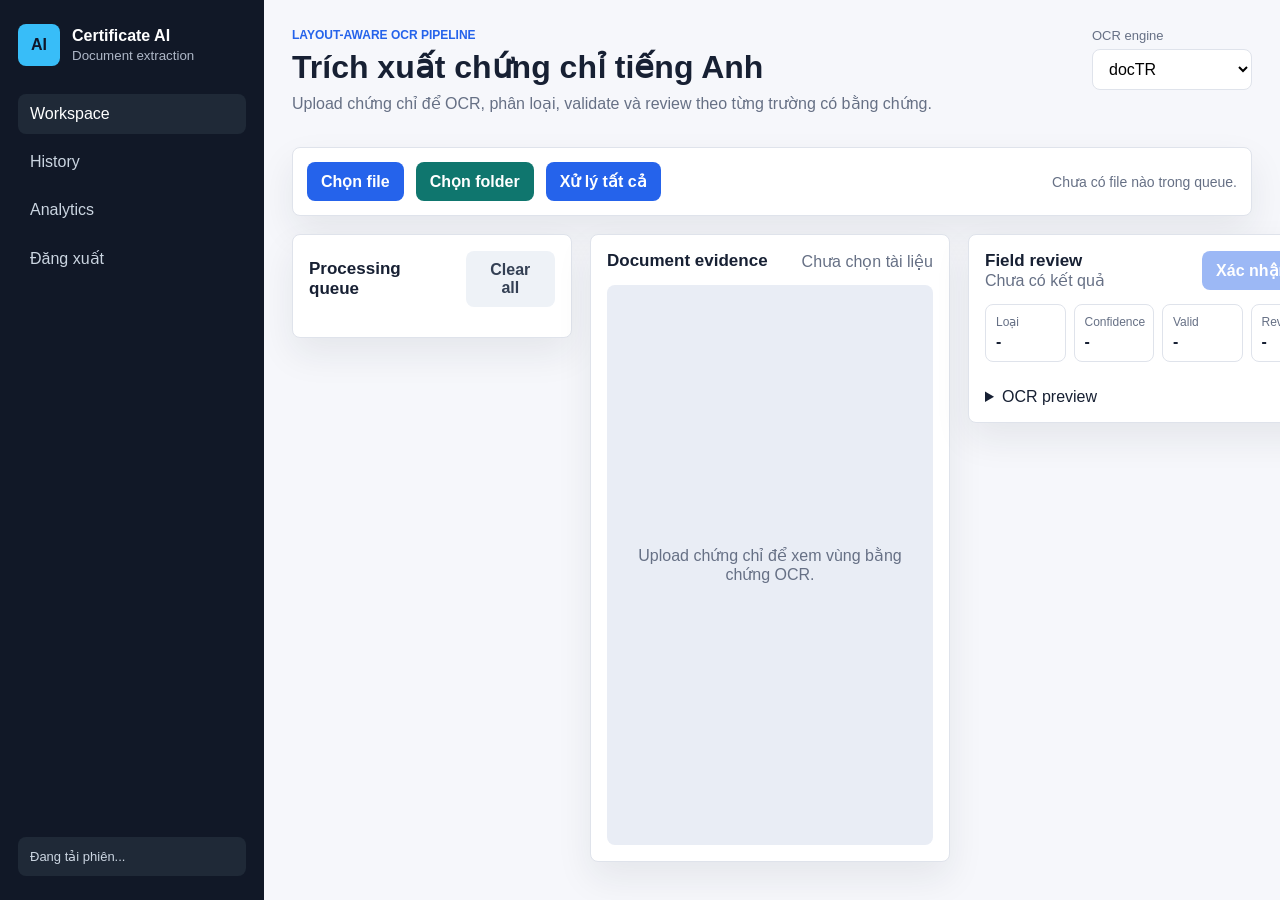
==== frontend/index.html @ b214961a "Initial commit" ====
<!DOCTYPE html>
<html lang="vi">
<head>
    <meta charset="UTF-8" />
    <meta name="viewport" content="width=device-width, initial-scale=1.0" />
    <title>Certificate Document AI</title>
    <link rel="stylesheet" href="styles.css" />
</head>
<body>
    <aside class="sidebar">
        <div class="brand">
            <span class="brand-mark">AI</span>
            <div>
                <strong>Certificate AI</strong>
                <small>Document extraction</small>
            </div>
        </div>
        <nav class="nav">
            <button class="nav-item active" data-section="workspace">Workspace</button>
            <button class="nav-item" data-section="history">History</button>
            <button class="nav-item" data-section="analytics">Analytics</button>
            <button class="nav-item" id="logout-btn">Đăng xuất</button>
        </nav>
        <div class="user-box" id="user-box">Đang tải phiên...</div>
    </aside>

    <main class="main">
        <section id="workspace-section" class="section active">
            <header class="page-header">
                <div>
                    <p class="eyebrow">Layout-aware OCR pipeline</p>
                    <h1>Trích xuất chứng chỉ tiếng Anh</h1>
                    <p class="subtitle">Upload chứng chỉ để OCR, phân loại, validate và review theo từng trường có bằng chứng.</p>
                </div>
                <div class="engine-select">
                    <label for="engine">OCR engine</label>
                    <select id="engine">
                        <option value="doctr" selected>docTR</option>
                        <option value="auto">Auto fallback</option>
                        <option value="easyocr">EasyOCR</option>
                    </select>
                </div>
            </header>

            <section class="upload-band">
                <label class="upload-action">
                    <span>Chọn file</span>
                    <input id="file-input" type="file" accept=".jpg,.jpeg,.png,.pdf" multiple />
                </label>
                <label class="upload-action secondary">
                    <span>Chọn folder</span>
                    <input id="folder-input" type="file" accept=".jpg,.jpeg,.png,.pdf" webkitdirectory directory multiple />
                </label>
                <button id="process-all-btn" class="primary-command" type="button">Xử lý tất cả</button>
                <div class="upload-note" id="upload-note">Chưa có file nào trong queue.</div>
            </section>

            <section class="workspace-grid">
                <div class="queue-panel">
                    <div class="panel-header">
                        <h2>Processing queue</h2>
                        <button id="clear-queue-btn" class="ghost-btn" type="button">Clear all</button>
                    </div>
                    <div id="queue-list" class="queue-list"></div>
                </div>

                <div class="document-panel">
                    <div class="panel-header">
                        <h2>Document evidence</h2>
                        <span id="doc-meta" class="muted">Chưa chọn tài liệu</span>
                    </div>
                    <div class="image-stage" id="image-stage">
                        <img id="preview-img" alt="Certificate preview" />
                        <div id="bbox-layer" class="bbox-layer"></div>
                        <div id="empty-preview" class="empty-preview">Upload chứng chỉ để xem vùng bằng chứng OCR.</div>
                    </div>
                </div>

                <div class="review-panel">
                    <div class="panel-header">
                        <div>
                            <h2>Field review</h2>
                            <span id="result-summary" class="muted">Chưa có kết quả</span>
                        </div>
                        <button id="save-btn" class="primary-command" type="button" disabled>Xác nhận lưu</button>
                    </div>
                    <div class="quality-strip" id="quality-strip">
                        <div><span>Loại</span><strong>-</strong></div>
                        <div><span>Confidence</span><strong>-</strong></div>
                        <div><span>Valid</span><strong>-</strong></div>
                        <div><span>Review</span><strong>-</strong></div>
                    </div>
                    <div id="warnings" class="warnings hidden"></div>
                    <div id="fields-container" class="fields-container"></div>
                    <details class="ocr-details">
                        <summary>OCR preview</summary>
                        <pre id="ocr-preview"></pre>
                    </details>
                </div>
            </section>
        </section>

        <section id="history-section" class="section">
            <header class="page-header">
                <div>
                    <p class="eyebrow">Human-in-the-loop archive</p>
                    <h1>Lịch sử chứng chỉ</h1>
                    <p class="subtitle">Các chứng chỉ đã review và lưu vào cơ sở dữ liệu.</p>
                </div>
                <button id="refresh-history-btn" class="primary-command" type="button">Refresh</button>
            </header>
            <div class="table-wrap">
                <table>
                    <thead>
                        <tr>
                            <th>Thời gian</th>
                            <th>File</th>
                            <th>Loại</th>
                            <th>Confidence</th>
                            <th>Fields</th>
                            <th></th>
                        </tr>
                    </thead>
                    <tbody id="history-body"></tbody>
                </table>
            </div>
        </section>

        <section id="analytics-section" class="section">
            <header class="page-header">
                <div>
                    <p class="eyebrow">Evaluation dashboard</p>
                    <h1>Phân tích xử lý</h1>
                    <p class="subtitle">Tổng quan dữ liệu đã lưu, số field hợp lệ và số field cần review.</p>
                </div>
                <button id="refresh-analytics-btn" class="primary-command" type="button">Refresh</button>
            </header>
            <div id="analytics-grid" class="analytics-grid"></div>
        </section>
    </main>

    <div id="detail-modal" class="modal hidden">
        <div class="modal-dialog">
            <div class="panel-header">
                <h2 id="modal-title">Chi tiết chứng chỉ</h2>
                <button id="modal-close" class="ghost-btn" type="button">Đóng</button>
            </div>
            <div id="modal-content" class="modal-content"></div>
            <div class="modal-actions">
                <button id="modal-save" class="primary-command" type="button">Lưu thay đổi</button>
                <button id="modal-delete" class="danger-btn" type="button">Xóa</button>
            </div>
        </div>
    </div>

    <script type="module" src="main.js"></script>
</body>
</html>
---- frontend/styles.css ----
:root {
    --bg: #f6f7fb;
    --panel: #ffffff;
    --panel-border: #dfe3eb;
    --text: #172033;
    --muted: #667085;
    --blue: #2563eb;
    --blue-soft: #e8f0ff;
    --green: #0f9f6e;
    --amber: #b7791f;
    --red: #dc2626;
    --shadow: 0 16px 36px rgba(23, 32, 51, 0.08);
}

* {
    box-sizing: border-box;
}

body {
    margin: 0;
    min-height: 100vh;
    display: flex;
    background: var(--bg);
    color: var(--text);
    font-family: Inter, "Segoe UI", Arial, sans-serif;
}

button, input, select {
    font: inherit;
}

.sidebar {
    width: 264px;
    padding: 24px 18px;
    background: #111827;
    color: white;
    display: flex;
    flex-direction: column;
    gap: 28px;
}

.brand {
    display: flex;
    align-items: center;
    gap: 12px;
}

.brand-mark {
    width: 42px;
    height: 42px;
    display: grid;
    place-items: center;
    border-radius: 8px;
    background: #38bdf8;
    color: #0f172a;
    font-weight: 800;
}

.brand small {
    display: block;
    color: #aeb7c7;
    margin-top: 3px;
}

.nav {
    display: grid;
    gap: 8px;
}

.nav-item {
    border: 0;
    border-radius: 8px;
    padding: 11px 12px;
    text-align: left;
    color: #cbd5e1;
    background: transparent;
    cursor: pointer;
}

.nav-item.active,
.nav-item:hover {
    background: #1f2937;
    color: white;
}

.user-box {
    margin-top: auto;
    padding: 12px;
    border-radius: 8px;
    background: #1f2937;
    color: #cbd5e1;
    font-size: 13px;
}

.main {
    flex: 1;
    min-width: 0;
    padding: 28px;
    overflow: auto;
}

.section {
    display: none;
}

.section.active {
    display: block;
}

.page-header {
    display: flex;
    justify-content: space-between;
    gap: 24px;
    align-items: flex-start;
    margin-bottom: 18px;
}

.eyebrow {
    margin: 0 0 6px;
    color: var(--blue);
    font-weight: 700;
    text-transform: uppercase;
    font-size: 12px;
    letter-spacing: 0;
}

h1, h2, p {
    margin-top: 0;
}

h1 {
    margin-bottom: 8px;
    font-size: 32px;
}

h2 {
    margin-bottom: 0;
    font-size: 17px;
}

.subtitle,
.muted {
    color: var(--muted);
}

.engine-select {
    display: grid;
    gap: 6px;
    min-width: 160px;
}

.engine-select label {
    font-size: 13px;
    color: var(--muted);
}

.engine-select select,
.field-card input {
    border: 1px solid var(--panel-border);
    border-radius: 8px;
    padding: 10px 12px;
    background: white;
}

.upload-band,
.queue-panel,
.document-panel,
.review-panel,
.table-wrap,
.analytics-grid > div {
    background: var(--panel);
    border: 1px solid var(--panel-border);
    border-radius: 8px;
    box-shadow: var(--shadow);
}

.upload-band {
    display: flex;
    align-items: center;
    gap: 12px;
    padding: 14px;
    margin-bottom: 18px;
}

.upload-action,
.primary-command,
.ghost-btn,
.danger-btn {
    border: 0;
    border-radius: 8px;
    padding: 10px 14px;
    cursor: pointer;
    font-weight: 700;
}

.upload-action,
.primary-command {
    background: var(--blue);
    color: white;
}

.upload-action.secondary {
    background: #0f766e;
}

.upload-action input {
    display: none;
}

.ghost-btn {
    background: #eef2f7;
    color: #344054;
}

.danger-btn {
    background: var(--red);
    color: white;
}

.primary-command:disabled {
    opacity: 0.45;
    cursor: not-allowed;
}

.upload-note {
    margin-left: auto;
    color: var(--muted);
    font-size: 14px;
}

.workspace-grid {
    display: grid;
    grid-template-columns: 280px minmax(360px, 1fr) minmax(380px, 520px);
    gap: 18px;
    align-items: start;
}

.queue-panel,
.document-panel,
.review-panel {
    padding: 16px;
}

.panel-header {
    display: flex;
    align-items: center;
    justify-content: space-between;
    gap: 12px;
    margin-bottom: 14px;
}

.queue-list {
    display: grid;
    gap: 8px;
}

.queue-item {
    width: 100%;
    border: 1px solid var(--panel-border);
    background: white;
    border-radius: 8px;
    display: grid;
    grid-template-columns: minmax(0, 1fr) 34px;
    align-items: center;
    overflow: hidden;
}

.queue-item.active {
    border-color: var(--blue);
    background: var(--blue-soft);
}

.queue-item strong {
    display: block;
    overflow-wrap: anywhere;
}

.queue-select {
    min-width: 0;
    border: 0;
    background: transparent;
    padding: 10px;
    text-align: left;
    cursor: pointer;
}

.queue-status {
    display: block;
    margin-top: 6px;
    font-size: 12px;
    color: var(--muted);
}

.queue-remove {
    width: 28px;
    height: 28px;
    margin-right: 6px;
    border: 0;
    border-radius: 8px;
    background: transparent;
    color: var(--muted);
    cursor: pointer;
    font-size: 22px;
    line-height: 1;
}

.queue-remove:hover {
    background: #fee2e2;
    color: var(--red);
}

.image-stage {
    position: relative;
    min-height: 560px;
    max-height: 72vh;
    overflow: auto;
    background: #e9edf5;
    border-radius: 8px;
    display: grid;
    place-items: center;
}

.image-stage img {
    max-width: 100%;
    height: auto;
    display: none;
}

.bbox-layer {
    position: absolute;
    inset: 0;
    pointer-events: none;
}

.bbox {
    position: absolute;
    border: 2px solid var(--blue);
    background: rgba(37, 99, 235, 0.13);
    border-radius: 4px;
}

.bbox.active {
    border-color: var(--green);
    background: rgba(15, 159, 110, 0.18);
}

.empty-preview {
    color: var(--muted);
    text-align: center;
    padding: 24px;
}

.quality-strip {
    display: grid;
    grid-template-columns: repeat(4, minmax(0, 1fr));
    gap: 8px;
    margin-bottom: 12px;
}

.quality-strip div {
    border: 1px solid var(--panel-border);
    border-radius: 8px;
    padding: 10px;
}

.quality-strip span {
    display: block;
    color: var(--muted);
    font-size: 12px;
}

.quality-strip strong {
    display: block;
    margin-top: 4px;
}

.warnings {
    padding: 10px 12px;
    margin-bottom: 12px;
    border-radius: 8px;
    background: #fff7ed;
    color: var(--amber);
    border: 1px solid #fed7aa;
}

.hidden {
    display: none !important;
}

.fields-container {
    display: grid;
    gap: 10px;
    max-height: 54vh;
    overflow: auto;
    padding-right: 4px;
}

.field-card {
    border: 1px solid var(--panel-border);
    border-radius: 8px;
    padding: 12px;
    background: #fbfcff;
}

.field-top {
    display: flex;
    justify-content: space-between;
    gap: 10px;
    align-items: center;
    margin-bottom: 8px;
}

.field-label {
    font-weight: 800;
}

.field-badge {
    border-radius: 999px;
    padding: 3px 8px;
    font-size: 12px;
    font-weight: 800;
    background: #eef2f7;
    color: #344054;
}

.field-badge.valid {
    background: #dcfce7;
    color: #166534;
}

.field-badge.review {
    background: #fef3c7;
    color: #92400e;
}

.field-badge.missing {
    background: #fee2e2;
    color: #991b1b;
}

.field-card input {
    width: 100%;
}

.field-meta {
    margin-top: 8px;
    font-size: 12px;
    color: var(--muted);
}

.ocr-details {
    margin-top: 14px;
}

.ocr-details pre {
    white-space: pre-wrap;
    overflow-wrap: anywhere;
    max-height: 220px;
    overflow: auto;
    background: #0f172a;
    color: #e2e8f0;
    border-radius: 8px;
    padding: 12px;
}

.table-wrap {
    padding: 8px;
    overflow: auto;
}

table {
    width: 100%;
    border-collapse: collapse;
}

th, td {
    padding: 13px 12px;
    border-bottom: 1px solid var(--panel-border);
    text-align: left;
}

th {
    color: var(--muted);
    font-size: 13px;
}

.analytics-grid {
    display: grid;
    grid-template-columns: repeat(4, minmax(180px, 1fr));
    gap: 14px;
}

.analytics-grid > div {
    padding: 18px;
}

.analytics-grid span {
    color: var(--muted);
}

.analytics-grid strong {
    display: block;
    margin-top: 10px;
    font-size: 28px;
}

.modal {
    position: fixed;
    inset: 0;
    background: rgba(15, 23, 42, 0.55);
    display: grid;
    place-items: center;
    padding: 24px;
    z-index: 20;
}

.modal-dialog {
    width: min(880px, 100%);
    max-height: 88vh;
    overflow: auto;
    background: white;
    border-radius: 8px;
    padding: 18px;
}

.modal-content {
    display: grid;
    gap: 10px;
}

.modal-actions {
    display: flex;
    justify-content: flex-end;
    gap: 10px;
    margin-top: 16px;
}

@media (max-width: 1180px) {
    body {
        display: block;
    }
    .sidebar {
        width: auto;
        min-height: auto;
    }
    .workspace-grid {
        grid-template-columns: 1fr;
    }
    .analytics-grid {
        grid-template-columns: repeat(2, minmax(0, 1fr));
    }
}
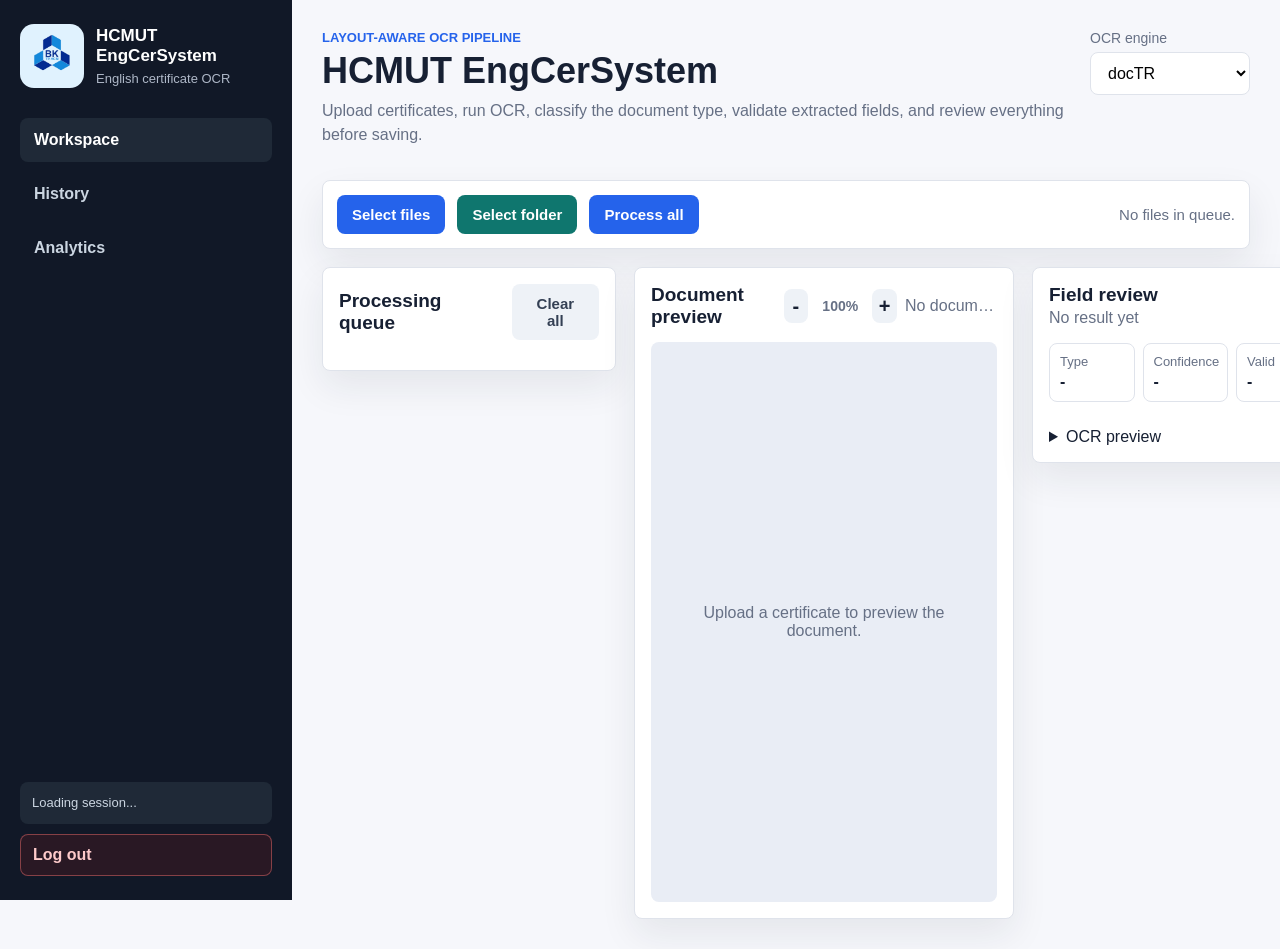
==== commit d5dee2fc: "final release" ====
--- a/frontend/index.html
+++ b/frontend/index.html
@@ -1,27 +1,31 @@
 <!DOCTYPE html>
-<html lang="vi">
+<html lang="en">
 <head>
     <meta charset="UTF-8" />
     <meta name="viewport" content="width=device-width, initial-scale=1.0" />
-    <title>Certificate Document AI</title>
+    <title>HCMUT EngCerSystem</title>
     <link rel="stylesheet" href="styles.css" />
 </head>
 <body>
     <aside class="sidebar">
         <div class="brand">
-            <span class="brand-mark">AI</span>
+            <span class="brand-mark">
+                <img src="assets/BK_logo.png" alt="HCMUT logo" />
+            </span>
             <div>
-                <strong>Certificate AI</strong>
-                <small>Document extraction</small>
+                <strong>HCMUT EngCerSystem</strong>
+                <small>English certificate OCR</small>
             </div>
         </div>
         <nav class="nav">
             <button class="nav-item active" data-section="workspace">Workspace</button>
             <button class="nav-item" data-section="history">History</button>
             <button class="nav-item" data-section="analytics">Analytics</button>
-            <button class="nav-item" id="logout-btn">Đăng xuất</button>
         </nav>
-        <div class="user-box" id="user-box">Đang tải phiên...</div>
+        <div class="sidebar-bottom">
+            <div class="user-box" id="user-box">Loading session...</div>
+            <button class="logout-button" id="logout-btn" type="button">Log out</button>
+        </div>
     </aside>
 
     <main class="main">
@@ -29,30 +33,33 @@
             <header class="page-header">
                 <div>
                     <p class="eyebrow">Layout-aware OCR pipeline</p>
-                    <h1>Trích xuất chứng chỉ tiếng Anh</h1>
-                    <p class="subtitle">Upload chứng chỉ để OCR, phân loại, validate và review theo từng trường có bằng chứng.</p>
+                    <h1>HCMUT EngCerSystem</h1>
+                    <p class="subtitle">Upload certificates, run OCR, classify the document type, validate extracted fields, and review everything before saving.</p>
                 </div>
-                <div class="engine-select">
-                    <label for="engine">OCR engine</label>
-                    <select id="engine">
-                        <option value="doctr" selected>docTR</option>
-                        <option value="auto">Auto fallback</option>
-                        <option value="easyocr">EasyOCR</option>
-                    </select>
+                <div class="header-controls">
+                    <div class="engine-select">
+                        <label for="engine">OCR engine</label>
+                        <select id="engine">
+                            <option value="doctr" selected>docTR</option>
+                            <option value="paddleocr">PaddleOCR</option>
+                            <option value="easyocr">EasyOCR</option>
+                            <option value="auto">Auto fallback</option>
+                        </select>
+                    </div>
                 </div>
             </header>
 
             <section class="upload-band">
                 <label class="upload-action">
-                    <span>Chọn file</span>
+                    <span>Select files</span>
                     <input id="file-input" type="file" accept=".jpg,.jpeg,.png,.pdf" multiple />
                 </label>
                 <label class="upload-action secondary">
-                    <span>Chọn folder</span>
+                    <span>Select folder</span>
                     <input id="folder-input" type="file" accept=".jpg,.jpeg,.png,.pdf" webkitdirectory directory multiple />
                 </label>
-                <button id="process-all-btn" class="primary-command" type="button">Xử lý tất cả</button>
-                <div class="upload-note" id="upload-note">Chưa có file nào trong queue.</div>
+                <button id="process-all-btn" class="primary-command" type="button">Process all</button>
+                <div class="upload-note" id="upload-note">No files in queue.</div>
             </section>
 
             <section class="workspace-grid">
@@ -66,13 +73,18 @@
 
                 <div class="document-panel">
                     <div class="panel-header">
-                        <h2>Document evidence</h2>
-                        <span id="doc-meta" class="muted">Chưa chọn tài liệu</span>
+                        <h2>Document preview</h2>
+                        <div class="preview-tools">
+                            <button id="zoom-out-btn" class="icon-btn" type="button" title="Zoom out" aria-label="Zoom out">-</button>
+                            <span id="zoom-label" class="zoom-label">100%</span>
+                            <button id="zoom-in-btn" class="icon-btn" type="button" title="Zoom in" aria-label="Zoom in">+</button>
+                            <span id="doc-meta" class="muted">No document selected</span>
+                        </div>
                     </div>
                     <div class="image-stage" id="image-stage">
                         <img id="preview-img" alt="Certificate preview" />
                         <div id="bbox-layer" class="bbox-layer"></div>
-                        <div id="empty-preview" class="empty-preview">Upload chứng chỉ để xem vùng bằng chứng OCR.</div>
+                        <div id="empty-preview" class="empty-preview">Upload a certificate to preview the document.</div>
                     </div>
                 </div>
 
@@ -80,12 +92,12 @@
                     <div class="panel-header">
                         <div>
                             <h2>Field review</h2>
-                            <span id="result-summary" class="muted">Chưa có kết quả</span>
+                            <span id="result-summary" class="muted">No result yet</span>
                         </div>
-                        <button id="save-btn" class="primary-command" type="button" disabled>Xác nhận lưu</button>
+                        <button id="save-btn" class="primary-command" type="button" disabled>Confirm save</button>
                     </div>
                     <div class="quality-strip" id="quality-strip">
-                        <div><span>Loại</span><strong>-</strong></div>
+                        <div><span>Type</span><strong>-</strong></div>
                         <div><span>Confidence</span><strong>-</strong></div>
                         <div><span>Valid</span><strong>-</strong></div>
                         <div><span>Review</span><strong>-</strong></div>
@@ -104,21 +116,27 @@
             <header class="page-header">
                 <div>
                     <p class="eyebrow">Human-in-the-loop archive</p>
-                    <h1>Lịch sử chứng chỉ</h1>
-                    <p class="subtitle">Các chứng chỉ đã review và lưu vào cơ sở dữ liệu.</p>
+                    <h1>Saved certificates</h1>
+                    <p class="subtitle">Review saved records, inspect extraction quality, and export confirmed fields for downstream use.</p>
                 </div>
-                <button id="refresh-history-btn" class="primary-command" type="button">Refresh</button>
+                <div class="header-actions">
+                    <button id="export-history-btn" class="ghost-btn" type="button">Export CSV</button>
+                    <button id="refresh-history-btn" class="primary-command" type="button">Refresh</button>
+                </div>
             </header>
+
+            <div id="history-analysis" class="history-analysis"></div>
+
             <div class="table-wrap">
                 <table>
                     <thead>
                         <tr>
-                            <th>Thời gian</th>
+                            <th>Saved at</th>
                             <th>File</th>
-                            <th>Loại</th>
+                            <th>Type</th>
                             <th>Confidence</th>
                             <th>Fields</th>
-                            <th></th>
+                            <th>Action</th>
                         </tr>
                     </thead>
                     <tbody id="history-body"></tbody>
@@ -129,26 +147,27 @@
         <section id="analytics-section" class="section">
             <header class="page-header">
                 <div>
-                    <p class="eyebrow">Evaluation dashboard</p>
-                    <h1>Phân tích xử lý</h1>
-                    <p class="subtitle">Tổng quan dữ liệu đã lưu, số field hợp lệ và số field cần review.</p>
+                    <p class="eyebrow">Operational analytics</p>
+                    <h1>Processing analysis</h1>
+                    <p class="subtitle">Aggregate quality, review burden, OCR engine usage, and certificate distribution across saved records.</p>
                 </div>
                 <button id="refresh-analytics-btn" class="primary-command" type="button">Refresh</button>
             </header>
             <div id="analytics-grid" class="analytics-grid"></div>
+            <div id="analytics-details" class="analysis-details"></div>
         </section>
     </main>
 
     <div id="detail-modal" class="modal hidden">
         <div class="modal-dialog">
             <div class="panel-header">
-                <h2 id="modal-title">Chi tiết chứng chỉ</h2>
-                <button id="modal-close" class="ghost-btn" type="button">Đóng</button>
+                <h2 id="modal-title">Certificate detail</h2>
+                <button id="modal-close" class="ghost-btn" type="button">Close</button>
             </div>
             <div id="modal-content" class="modal-content"></div>
             <div class="modal-actions">
-                <button id="modal-save" class="primary-command" type="button">Lưu thay đổi</button>
-                <button id="modal-delete" class="danger-btn" type="button">Xóa</button>
+                <button id="modal-save" class="primary-command" type="button">Save changes</button>
+                <button id="modal-delete" class="danger-btn" type="button">Delete</button>
             </div>
         </div>
     </div>
--- a/frontend/styles.css
+++ b/frontend/styles.css
@@ -9,6 +9,7 @@
     --green: #0f9f6e;
     --amber: #b7791f;
     --red: #dc2626;
+    --teal: #0f766e;
     --shadow: 0 16px 36px rgba(23, 32, 51, 0.08);
 }
 
@@ -23,6 +24,7 @@
     background: var(--bg);
     color: var(--text);
     font-family: Inter, "Segoe UI", Arial, sans-serif;
+    font-size: 16px;
 }
 
 button, input, select {
@@ -30,13 +32,17 @@
 }
 
 .sidebar {
-    width: 264px;
-    padding: 24px 18px;
+    width: 292px;
+    height: 100vh;
+    position: fixed;
+    inset: 0 auto 0 0;
+    padding: 24px 20px;
     background: #111827;
     color: white;
     display: flex;
     flex-direction: column;
-    gap: 28px;
+    gap: 30px;
+    overflow: hidden;
 }
 
 .brand {
@@ -46,35 +52,52 @@
 }
 
 .brand-mark {
-    width: 42px;
-    height: 42px;
+    width: 64px;
+    height: 64px;
     display: grid;
     place-items: center;
-    border-radius: 8px;
-    background: #38bdf8;
-    color: #0f172a;
-    font-weight: 800;
+    flex: 0 0 auto;
+    border-radius: 14px;
+    background: #e0f2fe;
+    overflow: hidden;
+}
+
+.brand-mark img {
+    width: 140%;
+    height: 140%;
+    object-fit: contain;
+    transform: scale(1.15);
+}
+
+.brand strong {
+    display: block;
+    color: white;
+    font-size: 17px;
+    line-height: 1.2;
 }
 
 .brand small {
     display: block;
     color: #aeb7c7;
-    margin-top: 3px;
+    margin-top: 5px;
+    font-size: 13px;
 }
 
 .nav {
     display: grid;
-    gap: 8px;
+    gap: 10px;
 }
 
 .nav-item {
     border: 0;
     border-radius: 8px;
-    padding: 11px 12px;
+    padding: 13px 14px;
     text-align: left;
     color: #cbd5e1;
     background: transparent;
     cursor: pointer;
+    font-size: 16px;
+    font-weight: 650;
 }
 
 .nav-item.active,
@@ -83,19 +106,43 @@
     color: white;
 }
 
+.sidebar-bottom {
+    margin-top: auto;
+    display: grid;
+    gap: 10px;
+}
+
 .user-box {
-    margin-top: auto;
     padding: 12px;
     border-radius: 8px;
     background: #1f2937;
     color: #cbd5e1;
     font-size: 13px;
+    line-height: 1.35;
+    overflow-wrap: anywhere;
+}
+
+.logout-button {
+    border: 1px solid rgba(248, 113, 113, 0.45);
+    border-radius: 8px;
+    padding: 11px 12px;
+    background: rgba(127, 29, 29, 0.22);
+    color: #fecaca;
+    cursor: pointer;
+    font-weight: 750;
+    text-align: left;
+}
+
+.logout-button:hover {
+    background: rgba(185, 28, 28, 0.38);
+    color: white;
 }
 
 .main {
     flex: 1;
     min-width: 0;
-    padding: 28px;
+    margin-left: 292px;
+    padding: 30px;
     overflow: auto;
 }
 
@@ -120,7 +167,7 @@
     color: var(--blue);
     font-weight: 700;
     text-transform: uppercase;
-    font-size: 12px;
+    font-size: 13px;
     letter-spacing: 0;
 }
 
@@ -130,17 +177,20 @@
 
 h1 {
     margin-bottom: 8px;
-    font-size: 32px;
+    font-size: 36px;
+    line-height: 1.12;
 }
 
 h2 {
     margin-bottom: 0;
-    font-size: 17px;
+    font-size: 19px;
 }
 
 .subtitle,
 .muted {
     color: var(--muted);
+    font-size: 16px;
+    line-height: 1.45;
 }
 
 .engine-select {
@@ -149,8 +199,15 @@
     min-width: 160px;
 }
 
+.header-controls,
+.header-actions {
+    display: flex;
+    align-items: flex-end;
+    gap: 10px;
+}
+
 .engine-select label {
-    font-size: 13px;
+    font-size: 14px;
     color: var(--muted);
 }
 
@@ -158,7 +215,7 @@
 .field-card input {
     border: 1px solid var(--panel-border);
     border-radius: 8px;
-    padding: 10px 12px;
+    padding: 11px 13px;
     background: white;
 }
 
@@ -177,6 +234,7 @@
 .upload-band {
     display: flex;
     align-items: center;
+    flex-wrap: wrap;
     gap: 12px;
     padding: 14px;
     margin-bottom: 18px;
@@ -188,9 +246,10 @@
 .danger-btn {
     border: 0;
     border-radius: 8px;
-    padding: 10px 14px;
+    padding: 11px 15px;
     cursor: pointer;
     font-weight: 700;
+    font-size: 15px;
 }
 
 .upload-action,
@@ -200,7 +259,7 @@
 }
 
 .upload-action.secondary {
-    background: #0f766e;
+    background: var(--teal);
 }
 
 .upload-action input {
@@ -225,12 +284,12 @@
 .upload-note {
     margin-left: auto;
     color: var(--muted);
-    font-size: 14px;
+    font-size: 15px;
 }
 
 .workspace-grid {
     display: grid;
-    grid-template-columns: 280px minmax(360px, 1fr) minmax(380px, 520px);
+    grid-template-columns: 294px minmax(380px, 1fr) minmax(400px, 540px);
     gap: 18px;
     align-items: start;
 }
@@ -249,6 +308,54 @@
     margin-bottom: 14px;
 }
 
+.preview-tools {
+    display: flex;
+    align-items: center;
+    justify-content: flex-end;
+    gap: 8px;
+    min-width: 0;
+}
+
+.preview-tools .muted {
+    max-width: 260px;
+    overflow: hidden;
+    text-overflow: ellipsis;
+    white-space: nowrap;
+}
+
+.icon-btn {
+    width: 34px;
+    height: 34px;
+    border: 0;
+    border-radius: 8px;
+    display: grid;
+    place-items: center;
+    background: #eef2f7;
+    color: #172033;
+    cursor: pointer;
+    font-size: 20px;
+    font-weight: 850;
+    line-height: 1;
+}
+
+.icon-btn:hover:not(:disabled) {
+    background: #dbeafe;
+    color: var(--blue);
+}
+
+.icon-btn:disabled {
+    opacity: 0.45;
+    cursor: not-allowed;
+}
+
+.zoom-label {
+    min-width: 48px;
+    color: var(--muted);
+    font-size: 14px;
+    font-weight: 800;
+    text-align: center;
+}
+
 .queue-list {
     display: grid;
     gap: 8px;
@@ -260,7 +367,7 @@
     background: white;
     border-radius: 8px;
     display: grid;
-    grid-template-columns: minmax(0, 1fr) 34px;
+    grid-template-columns: minmax(0, 1fr) 54px 34px;
     align-items: center;
     overflow: hidden;
 }
@@ -279,7 +386,7 @@
     min-width: 0;
     border: 0;
     background: transparent;
-    padding: 10px;
+    padding: 12px;
     text-align: left;
     cursor: pointer;
 }
@@ -287,7 +394,7 @@
 .queue-status {
     display: block;
     margin-top: 6px;
-    font-size: 12px;
+    font-size: 13px;
     color: var(--muted);
 }
 
@@ -302,6 +409,21 @@
     cursor: pointer;
     font-size: 22px;
     line-height: 1;
+}
+
+.queue-run {
+    border: 0;
+    border-radius: 8px;
+    padding: 7px 8px;
+    background: #dbeafe;
+    color: #1d4ed8;
+    cursor: pointer;
+    font-size: 13px;
+    font-weight: 800;
+}
+
+.queue-run:hover {
+    background: #bfdbfe;
 }
 
 .queue-remove:hover {
@@ -316,14 +438,15 @@
     overflow: auto;
     background: #e9edf5;
     border-radius: 8px;
-    display: grid;
-    place-items: center;
+    --preview-zoom: 1;
 }
 
 .image-stage img {
-    max-width: 100%;
+    width: 100%;
+    max-width: none;
     height: auto;
     display: none;
+    margin: 0 auto;
 }
 
 .bbox-layer {
@@ -348,6 +471,9 @@
     color: var(--muted);
     text-align: center;
     padding: 24px;
+    min-height: 560px;
+    display: grid;
+    place-items: center;
 }
 
 .quality-strip {
@@ -366,7 +492,7 @@
 .quality-strip span {
     display: block;
     color: var(--muted);
-    font-size: 12px;
+    font-size: 13px;
 }
 
 .quality-strip strong {
@@ -398,8 +524,13 @@
 .field-card {
     border: 1px solid var(--panel-border);
     border-radius: 8px;
-    padding: 12px;
+    padding: 13px;
     background: #fbfcff;
+}
+
+.field-card.active {
+    border-color: var(--blue);
+    box-shadow: 0 0 0 3px rgba(37, 99, 235, 0.12);
 }
 
 .field-top {
@@ -412,12 +543,13 @@
 
 .field-label {
     font-weight: 800;
+    font-size: 16px;
 }
 
 .field-badge {
     border-radius: 999px;
     padding: 3px 8px;
-    font-size: 12px;
+    font-size: 13px;
     font-weight: 800;
     background: #eef2f7;
     color: #344054;
@@ -444,7 +576,7 @@
 
 .field-meta {
     margin-top: 8px;
-    font-size: 12px;
+    font-size: 13px;
     color: var(--muted);
 }
 
@@ -481,7 +613,7 @@
 
 th {
     color: var(--muted);
-    font-size: 13px;
+    font-size: 14px;
 }
 
 .analytics-grid {
@@ -502,6 +634,299 @@
     display: block;
     margin-top: 10px;
     font-size: 28px;
+}
+
+.history-analysis {
+    display: grid;
+    grid-template-columns: repeat(4, minmax(160px, 1fr));
+    gap: 14px;
+    margin-bottom: 16px;
+}
+
+.analysis-card,
+.analysis-panel {
+    background: var(--panel);
+    border: 1px solid var(--panel-border);
+    border-radius: 8px;
+    box-shadow: var(--shadow);
+}
+
+.analysis-card {
+    padding: 16px;
+    position: relative;
+    overflow: hidden;
+}
+
+.analysis-card::before {
+    content: "";
+    position: absolute;
+    inset: 0 auto 0 0;
+    width: 5px;
+    background: var(--blue);
+}
+
+.analysis-card.accent-green::before {
+    background: var(--green);
+}
+
+.analysis-card.accent-amber::before {
+    background: #f59e0b;
+}
+
+.analysis-card.accent-red::before {
+    background: var(--red);
+}
+
+.analysis-card.wide {
+    grid-column: span 4;
+}
+
+.analysis-card span,
+.analysis-panel h2 {
+    color: var(--muted);
+    font-size: 14px;
+}
+
+.analysis-card strong {
+    display: block;
+    margin-top: 8px;
+    font-size: 28px;
+}
+
+.analysis-card small {
+    display: block;
+    margin-top: 8px;
+    color: var(--muted);
+}
+
+.type-pill {
+    display: inline-flex;
+    align-items: center;
+    gap: 6px;
+    margin: 6px 6px 0 0;
+    padding: 5px 8px;
+    border-radius: 999px;
+    background: #eef2ff;
+    color: #344054;
+    font-size: 13px;
+}
+
+.type-pill strong {
+    margin: 0;
+    font-size: 13px;
+}
+
+.issue-list {
+    display: grid;
+    gap: 8px;
+    margin-top: 10px;
+}
+
+.issue-row {
+    display: grid;
+    grid-template-columns: minmax(0, 1fr) 44px 150px;
+    align-items: center;
+    gap: 10px;
+    padding: 9px 10px;
+    border: 1px solid var(--panel-border);
+    border-radius: 8px;
+    background: #fbfcff;
+}
+
+.issue-row span {
+    overflow-wrap: anywhere;
+    color: var(--text);
+    font-size: 14px;
+    font-weight: 700;
+}
+
+.issue-row strong {
+    margin: 0;
+    font-size: 16px;
+    text-align: right;
+}
+
+.issue-row small {
+    margin: 0;
+    color: var(--muted);
+    font-size: 13px;
+}
+
+.analysis-details {
+    display: grid;
+    grid-template-columns: repeat(3, minmax(0, 1fr));
+    gap: 14px;
+    margin-top: 16px;
+}
+
+.analysis-panel {
+    padding: 16px;
+}
+
+.analysis-panel.wide-panel {
+    grid-column: span 3;
+}
+
+.analysis-panel h2 {
+    margin: 0 0 10px;
+    color: var(--text);
+    font-size: 19px;
+}
+
+.pill-row {
+    display: flex;
+    flex-wrap: wrap;
+    gap: 6px;
+}
+
+.empty-state {
+    color: var(--muted);
+    text-align: center;
+    padding: 18px;
+}
+
+.empty-state.compact {
+    padding: 8px 0;
+    text-align: left;
+}
+
+.bar-list {
+    display: grid;
+    gap: 14px;
+}
+
+.bar-row {
+    display: grid;
+    gap: 7px;
+}
+
+.bar-label {
+    display: flex;
+    justify-content: space-between;
+    gap: 12px;
+    align-items: baseline;
+}
+
+.bar-label strong {
+    overflow-wrap: anywhere;
+}
+
+.bar-label span {
+    color: var(--muted);
+    font-size: 13px;
+    white-space: nowrap;
+}
+
+.bar-track {
+    height: 12px;
+    overflow: hidden;
+    border-radius: 999px;
+    background: #eef2f7;
+}
+
+.bar-fill {
+    height: 100%;
+    border-radius: inherit;
+    background: linear-gradient(90deg, #2563eb, #14b8a6);
+}
+
+.stacked-summary {
+    display: grid;
+    gap: 12px;
+    margin-top: 10px;
+}
+
+.stacked-bar {
+    height: 18px;
+    display: flex;
+    overflow: hidden;
+    border-radius: 999px;
+    background: #eef2f7;
+}
+
+.stack-segment.valid {
+    background: var(--green);
+}
+
+.stack-segment.review {
+    background: #f59e0b;
+}
+
+.stack-segment.missing {
+    background: var(--red);
+}
+
+.chart-legend {
+    display: flex;
+    flex-wrap: wrap;
+    gap: 10px 16px;
+    color: var(--muted);
+    font-size: 14px;
+}
+
+.chart-legend span {
+    display: inline-flex;
+    align-items: center;
+    gap: 7px;
+}
+
+.legend-dot {
+    width: 10px;
+    height: 10px;
+    border-radius: 999px;
+    display: inline-block;
+}
+
+.legend-dot.valid {
+    background: var(--green);
+}
+
+.legend-dot.review {
+    background: #f59e0b;
+}
+
+.legend-dot.missing {
+    background: var(--red);
+}
+
+.gauge-grid {
+    display: grid;
+    grid-template-columns: repeat(3, minmax(0, 1fr));
+    gap: 14px;
+}
+
+.gauge-card {
+    display: grid;
+    justify-items: center;
+    gap: 10px;
+    padding: 12px;
+    border: 1px solid var(--panel-border);
+    border-radius: 8px;
+    background: #fbfcff;
+    text-align: center;
+}
+
+.gauge-ring {
+    --value: 0;
+    --ring-color: var(--blue);
+    width: 104px;
+    height: 104px;
+    display: grid;
+    place-items: center;
+    border-radius: 50%;
+    background:
+        radial-gradient(circle closest-side, #fbfcff 72%, transparent 73%),
+        conic-gradient(var(--ring-color) calc(var(--value) * 1%), #e5e7eb 0);
+}
+
+.gauge-ring span {
+    color: var(--text);
+    font-size: 18px;
+    font-weight: 800;
+}
+
+.gauge-card strong {
+    font-size: 14px;
 }
 
 .modal {
@@ -540,8 +965,14 @@
         display: block;
     }
     .sidebar {
+        position: static;
         width: auto;
+        height: auto;
         min-height: auto;
+        overflow: visible;
+    }
+    .main {
+        margin-left: 0;
     }
     .workspace-grid {
         grid-template-columns: 1fr;
@@ -549,4 +980,20 @@
     .analytics-grid {
         grid-template-columns: repeat(2, minmax(0, 1fr));
     }
-}
+    .history-analysis,
+    .analysis-details {
+        grid-template-columns: 1fr;
+    }
+    .analysis-card.wide {
+        grid-column: span 1;
+    }
+    .analysis-panel.wide-panel {
+        grid-column: span 1;
+    }
+    .gauge-grid {
+        grid-template-columns: 1fr;
+    }
+    .page-header {
+        display: grid;
+    }
+}
